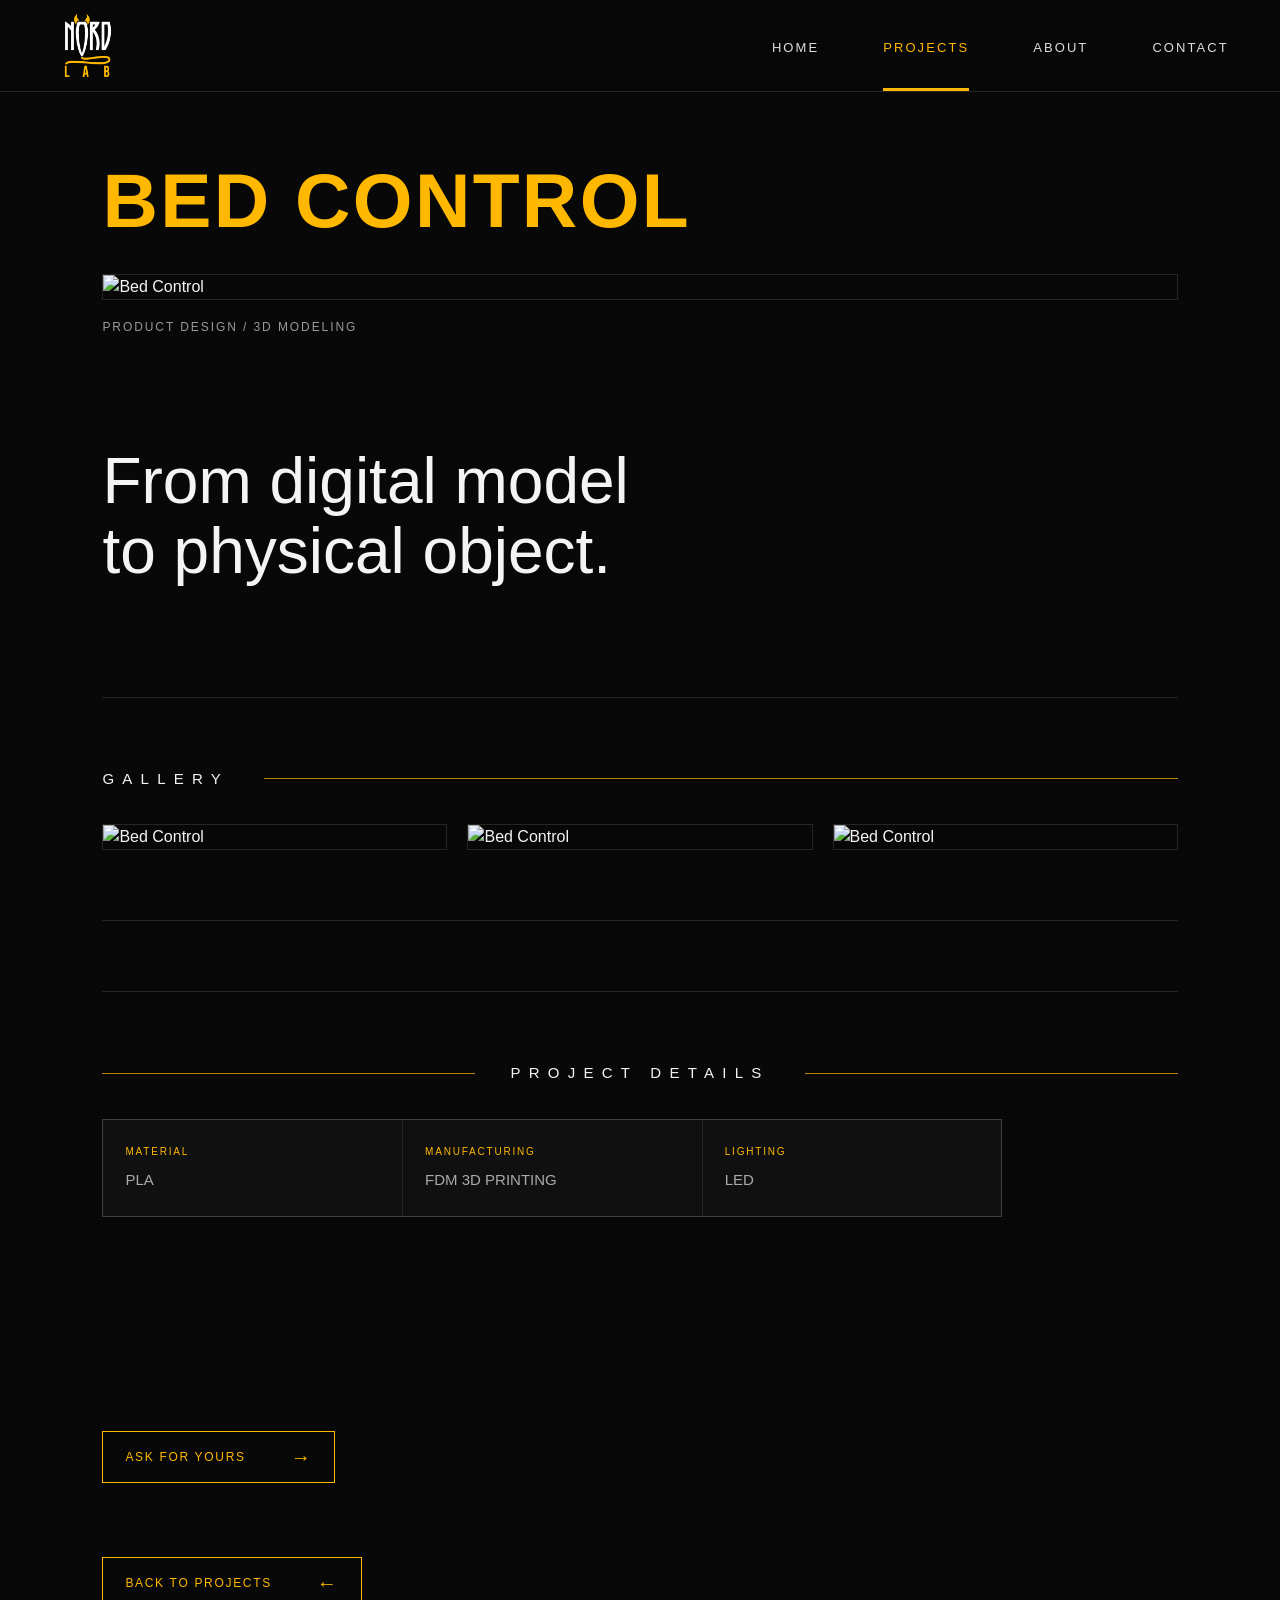
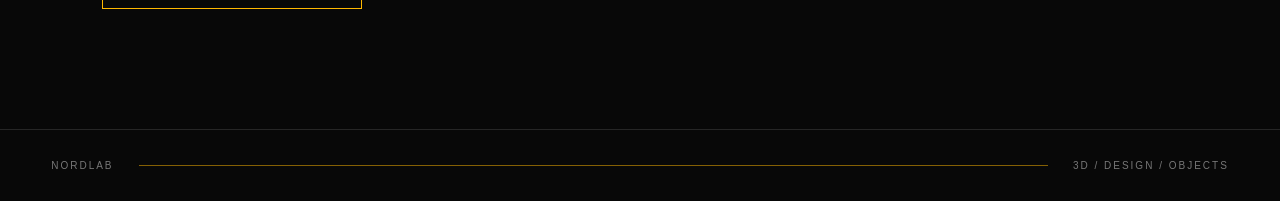
==== projects/bed-control.html @ 03209ba9 "Agrego proyectos" ====
<!DOCTYPE html>
<html lang="en">

<head>
    <meta charset="UTF-8">
    <meta name="viewport" content="width=device-width, initial-scale=1.0">

    <title>bed control — NordLab</title>

    <link rel="stylesheet" href="../css/style.css">
</head>

<body>

    <!-- HEADER -->
    <header class="site-header">

        <a href="../index.html" class="brand">
            <img
                src="../assets/images/nordlab-logo.png"
                alt="NordLab"
            >
        </a>

        <nav class="nav">
            <a href="../index.html" class="nav-link">
                HOME
            </a>

            <a href="../index.html#projects" class="nav-link active">
                PROJECTS
            </a>

            <a href="../index.html#about" class="nav-link">
                ABOUT
            </a>

            <a href="../index.html#contact" class="nav-link">
                CONTACT
            </a>
        </nav>

    </header>


    <!-- PROJECT -->
    <main class="project-page">

        <!-- PROJECT HEADER -->
        <section class="project-header">

            <h1>BED CONTROL</h1>

            <div class="project-hero">
                <img
                    src="../assets/images/projects/bed-control/cover.jpg"
                    alt="Bed Control"
                >
            </div>

            <p class="project-category">
                PRODUCT DESIGN / 3D MODELING
            </p>

        </section>


        <!-- DESCRIPTION -->
        <section class="project-description">

            <h2>
                From digital model<br>
                to physical object.
            </h2>

        </section>


        <!-- GALLERY -->
        <section class="project-gallery">

            <div class="section-title">
                <h2>GALLERY</h2>
                <span></span>
            </div>

            <div class="gallery-grid">

                <img
                    src="../assets/images/projects/bed-control/photo-01.jpg"
                    alt="Bed Control"
                >

                <img
                    src="../assets/images/projects/bed-control/photo-02.jpg"
                    alt="Bed Control"
                >

                <img
                    src="../assets/images/projects/bed-control/photo-03.jpg"
                    alt="Bed Control"
                >

            </div>

        </section>


        <!-- TOOLS -->
        <section class="project-details">

            <section class="project-details">

                <div class="section-title">
                    <span></span>
                    <h2>PROJECT DETAILS</h2>
                    <span></span>
                </div>

                <div class="project-details-grid">

                    <div class="project-detail">
                    <span class="project-detail-label">MATERIAL</span>
                    <span class="project-detail-value">PLA</span>
                    </div>

                    <div class="project-detail">
                    <span class="project-detail-label">MANUFACTURING</span>
                    <span class="project-detail-value">FDM 3D PRINTING</span>
                    </div>

                    <div class="project-detail">
                    <span class="project-detail-label">LIGHTING</span>
                    <span class="project-detail-value">LED</span>
                    </div>

                </div>

                </section>

        </section>

        <!-- ASK FOR YOURS -->
        <section class="project-back">

            <a href="../index.html#contact" class="button">
                ASK FOR YOURS
                <span>→</span>
            </a>

        </section>

        <!-- BACK TO PROJECTS -->
        <section class="project-back">

            <a href="../index.html#projects" class="button">
                BACK TO PROJECTS
                <span>←</span>
            </a>

        </section>
        

    </main>


    <!-- FOOTER -->
    <footer class="site-footer">

        <span>NORDLAB</span>

        <div class="footer-line"></div>

        <span>3D / DESIGN / OBJECTS</span>

    </footer>

</body>

</html>
---- css/style.css ----
* {
  margin: 0;
  padding: 0;
  box-sizing: border-box;
}

:root {
  --black: #080808;
  --black-soft: #101010;
  --white: #f4f4f4;
  --gray: #9b9b9b;
  --yellow: #ffb800;
  --border: rgba(255, 255, 255, 0.12);
}

html {
  scroll-behavior: smooth;
}

body {
  background: var(--black);
  color: var(--white);
  font-family: "Inter", Arial, sans-serif;
  font-weight: 400;
  line-height: 1.5;
}

a {
  color: inherit;
  text-decoration: none;
}

.site-header {
  height: 92px;
  padding: 0 4vw;
  display: flex;
  align-items: center;
  justify-content: space-between;
  border-bottom: 1px solid var(--border);
  position: sticky;
  top: 0;
  z-index: 20;
  background: rgba(8, 8, 8, 0.92);
  backdrop-filter: blur(12px);
}

.brand {
  width: 72px;
  height: 72px;
  display: flex;
  align-items: center;
}

.brand img {
  width: 100%;
  height: 100%;
  object-fit: contain;
}

.nav {
  display: flex;
  gap: clamp(24px, 5vw, 70px);
}

.nav-link {
  font-size: 13px;
  letter-spacing: 0.16em;
  padding: 38px 0 34px;
  position: relative;
  color: #ddd;
}

.nav-link::after {
  content: "";
  position: absolute;
  left: 0;
  right: 0;
  bottom: 0;
  height: 3px;
  background: var(--yellow);
  transform: scaleX(0);
  transition: transform 0.25s ease;
}

.nav-link:hover,
.nav-link.active {
  color: var(--yellow);
}

.nav-link.active::after,
.nav-link:hover::after {
  transform: scaleX(1);
}

.hero {
  min-height: 680px;
  padding: 70px 8vw;
  display: grid;
  grid-template-columns: 1fr 1fr;
  gap: 6vw;
  align-items: center;
  position: relative;
  overflow: hidden;
  border-bottom: 1px solid var(--border);
}

.hero-logo {
  display: flex;
  justify-content: center;
  align-items: center;
  position: relative;
  z-index: 2;
}

.hero-logo img {
  width: min(430px, 80%);
  filter: drop-shadow(0 20px 40px rgba(0, 0, 0, 0.5));
}

.hero-content {
  max-width: 600px;
  position: relative;
  z-index: 2;
}

.eyebrow {
  font-size: clamp(22px, 3vw, 40px);
  font-weight: 300;
  letter-spacing: 0.08em;
}

.hero h1 {
  color: var(--yellow);
  font-size: clamp(38px, 5vw, 68px);
  line-height: 1.05;
  letter-spacing: 0.02em;
  margin-top: 4px;
}

.hero h1 span {
  color: var(--white);
}

.yellow-line {
  width: 72px;
  height: 2px;
  background: var(--yellow);
  margin: 28px 0;
}

.hero-text {
  color: #bbb;
  max-width: 480px;
  font-size: 17px;
  line-height: 1.8;
}

.button {
  display: inline-flex;
  align-items: center;
  gap: 45px;
  margin-top: 34px;
  border: 1px solid var(--yellow);
  color: var(--yellow);
  padding: 16px 22px;
  font-size: 12px;
  letter-spacing: 0.14em;
  transition: background 0.25s ease, color 0.25s ease;
}

.button span {
  font-size: 20px;
  line-height: 0;
}

.button:hover {
  background: var(--yellow);
  color: var(--black);
}

.hero-glow {
  position: absolute;
  right: -12%;
  bottom: -35%;
  width: 55vw;
  height: 55vw;
  background: radial-gradient(circle, rgba(255, 184, 0, 0.08), transparent 62%);
  pointer-events: none;
}

.projects-section {
  padding: 38px 4vw 100px;
}

.section-title {
  display: flex;
  align-items: center;
  gap: 35px;
  margin-bottom: 34px;
}

.section-title span {
  height: 1px;
  background: rgba(255, 184, 0, 0.7);
  flex: 1;
}

.section-title h2 {
  font-size: 15px;
  font-weight: 400;
  letter-spacing: 0.55em;
  white-space: nowrap;
}

.projects-grid {
  display: grid;
  grid-template-columns: repeat(4, 1fr);
  gap: 20px;
}

.project-card {
  border: 1px solid var(--border);
  background: var(--black-soft);
  transition: transform 0.25s ease, border-color 0.25s ease;
}

.project-card:hover {
  transform: translateY(-6px);
  border-color: rgba(255, 184, 0, 0.55);
}

.project-image img {
  width: 100%;
  height: 100%;
  object-fit: cover;
  display: block;
  transition: transform 0.4s ease;
}

.project-card:hover .project-image img {
  transform: scale(1.04);
}

.placeholder {
  display: grid;
  place-items: center;
  background:
    radial-gradient(circle at 70% 30%, rgba(255, 184, 0, 0.12), transparent 28%),
    linear-gradient(135deg, #202020, #090909 70%);
  color: #666;
  font-size: 11px;
  letter-spacing: 0.25em;
}

.project-info {
  min-height: 82px;
  padding: 17px 18px;
  display: flex;
  justify-content: space-between;
  align-items: center;
}

.project-info h3 {
  color: var(--yellow);
  font-size: 13px;
  letter-spacing: 0.08em;
  font-weight: 500;
}

.project-info p {
  color: #999;
  font-size: 12px;
  margin-top: 3px;
}

.arrow {
  color: var(--yellow);
  font-size: 24px;
}

.about-section,
.contact-section {
  padding: 110px 10vw;
  border-top: 1px solid var(--border);
}

.about-section {
  display: grid;
  grid-template-columns: 1fr 1fr;
  gap: 8vw;
}

.about-section h2,
.contact-section h2 {
  font-size: clamp(35px, 5vw, 64px);
  line-height: 1.05;
  font-weight: 300;
  margin-top: 15px;
}

.about-section h2 span {
  color: var(--yellow);
}

.about-section > p {
  color: #aaa;
  font-size: 17px;
  line-height: 1.9;
  align-self: end;
}

.contact-section {
  text-align: center;
}

.contact-section .eyebrow {
  font-size: 14px;
  color: var(--yellow);
  letter-spacing: 0.25em;
}

.contact-section .button {
  margin-top: 35px;
}

.site-footer {
  padding: 28px 4vw;
  border-top: 1px solid var(--border);
  display: flex;
  align-items: center;
  gap: 25px;
  color: #777;
  font-size: 10px;
  letter-spacing: 0.2em;
}

.footer-line {
  height: 1px;
  flex: 1;
  background: rgba(255, 184, 0, 0.5);
}

@media (max-width: 900px) {
  .hero {
    grid-template-columns: 1fr;
    min-height: auto;
    padding: 70px 7vw 90px;
  }

  .hero-logo {
    order: 0;
  }

  .hero-logo img {
    width: min(320px, 70%);
  }

  .hero-content {
    text-align: center;
    margin: 0 auto;
  }

  .yellow-line {
    margin-left: auto;
    margin-right: auto;
  }

  .hero-text {
    margin: 0 auto;
  }

  .projects-grid {
    grid-template-columns: repeat(2, 1fr);
  }

  .about-section {
    grid-template-columns: 1fr;
    gap: 45px;
  }
}

@media (max-width: 600px) {
  .site-header {
    height: auto;
    min-height: 78px;
    padding: 8px 5vw;
  }

  .brand {
    width: 58px;
    height: 58px;
  }

  .nav {
    gap: 14px;
  }

  .nav-link {
    font-size: 9px;
    letter-spacing: 0.08em;
    padding: 26px 0 22px;
  }

  .hero {
    padding: 50px 6vw 70px;
  }

  .eyebrow {
    font-size: 25px;
  }

  .hero h1 {
    font-size: 38px;
  }

  .hero-text {
    font-size: 15px;
  }

  .projects-section {
    padding-bottom: 70px;
  }

  .section-title {
    gap: 12px;
  }

  .section-title h2 {
    font-size: 10px;
    letter-spacing: 0.2em;
  }

  .projects-grid {
    grid-template-columns: 1fr;
  }

  .about-section,
  .contact-section {
    padding: 80px 7vw;
  }

  .site-footer {
    flex-wrap: wrap;
  }
}


/* =========================
PROJECT PAGE
========================= */

.project-page {
padding: 70px 8vw 120px;
}

.project-header h1 {
color: var(--yellow);
font-size: clamp(42px, 6vw, 78px);
line-height: 1;
letter-spacing: 0.03em;
margin-bottom: 35px;
}

.project-hero {
width: 100%;
overflow: hidden;
border: 1px solid var(--border);
}

.project-hero img {
width: 100%;
display: block;
}

.project-category {
color: #999;
font-size: 12px;
letter-spacing: 0.16em;
margin-top: 18px;
}

.project-description {
padding: 110px 0;
max-width: 850px;
}

.project-description h2 {
font-size: clamp(35px, 5vw, 64px);
line-height: 1.1;
font-weight: 300;
}

/* =========================
WHAT WE DO
========================= */

.services-section {
padding: 38px 4vw 110px;
border-top: 1px solid var(--border);
}

.services-list {
max-width: 1100px;
margin: 0 auto;
border-top: 1px solid var(--border);
}

.service-item {
cursor: pointer;
}

.service-item:focus-visible {
outline: 1px solid var(--yellow);
outline-offset: 4px;
}

.service-item:hover .service-content h3 {
color: var(--yellow);
}

.service-item {
display: grid;
grid-template-columns: 90px 1fr 40px;
align-items: center;
gap: 35px;

padding: 38px 20px;

border-bottom: 1px solid var(--border);

transition:
background 0.25s ease,
padding-left 0.25s ease;
}

.service-item:hover {
background: rgba(255, 184, 0, 0.035);
padding-left: 28px;
}

.service-number {
color: var(--yellow);
font-size: 12px;
letter-spacing: 0.15em;
font-weight: 500;
}

.service-content h3 {
color: var(--white);
font-size: clamp(18px, 2vw, 24px);
font-weight: 400;
letter-spacing: 0.08em;
}

.service-content p {
color: #888;
font-size: 14px;
line-height: 1.7;
max-width: 600px;
margin-top: 8px;
}

.service-arrow {
color: #555;
font-size: 25px;
transition:
color 0.25s ease,
transform 0.25s ease;
}

.service-item:hover .service-arrow {
color: var(--yellow);
transform: translateX(5px);
}

/* MOBILE */

@media (max-width: 600px) {

.services-section {
padding: 38px 6vw 80px;
}

.service-item {
grid-template-columns: 45px 1fr 25px;
gap: 15px;
padding: 30px 8px;
}

.service-item:hover {
padding-left: 12px;
}

.service-content h3 {
font-size: 15px;
line-height: 1.3;
}

.service-content p {
font-size: 12px;
line-height: 1.6;
}

.service-arrow {
font-size: 20px;
}

}


/* =========================
PROJECT GALLERY
========================= */

.project-gallery {
padding: 70px 0;
border-top: 1px solid var(--border);
}

.gallery-grid {
display: grid;
grid-template-columns: repeat(3, 1fr);
gap: 20px;
}

.gallery-grid img {
width: 100%;
display: block;
border: 1px solid var(--border);
}

/* =========================
PROJECT DETAILS
========================= */

.project-details {
padding: 70px 0;
border-top: 1px solid var(--border);
}

.project-details-grid {
display: grid;
grid-template-columns: repeat(3, minmax(0, 1fr));
gap: 1px;
background: var(--border);
border: 1px solid var(--border);
max-width: 900px;
}

.project-detail {
background: var(--black-soft);
padding: 24px 22px;
}

.project-detail-label {
display: block;
color: var(--yellow);
font-size: 10px;
letter-spacing: 0.18em;
margin-bottom: 9px;
}

.project-detail-value {
color: #aaa;
font-size: 15px;
line-height: 1.5;
}

/* =========================
PROJECT BACK
========================= */

.project-back {
padding-top: 40px;
}

.project-page .section-title {
margin-bottom: 34px;
}

/* =========================
PROJECT CARD IMAGE
========================= */

.project-image img {
width: 100%;
height: 100%;
object-fit: cover;
display: block;
transition: transform 0.4s ease;
}

.project-card:hover .project-image img {
transform: scale(1.04);
}

/* =========================
RESPONSIVE
========================= */

@media (max-width: 900px) {

.project-details-grid {
grid-template-columns: repeat(2, 1fr);
}

}

@media (max-width: 600px) {

.project-page {
padding: 50px 6vw 80px;
}

.project-description {
padding: 80px 0;
}

.gallery-grid {
grid-template-columns: 1fr;
}

.project-header h1 {
font-size: 42px;
}

.project-details {
padding: 50px 0;
}

.project-details-grid {
grid-template-columns: 1fr;
}

.project-detail {
padding: 20px;
}

}


/* PROJECT CARD IMAGE */

.project-image img {
  width: 100%;
  height: 100%;
  object-fit: cover;
  display: block;
  transition: transform 0.4s ease;
}

.project-card:hover .project-image img {
  transform: scale(1.04);
}


/* RESPONSIVE */

@media (max-width: 600px) {

  .project-page {
    padding: 50px 6vw 80px;
  }

  .project-description {
    padding: 80px 0;
  }

  .gallery-grid {
    grid-template-columns: 1fr;
  }

  .project-header h1 {
    font-size: 42px;
  }

}


@media (max-width: 600px) {

  .project-page {
    padding: 50px 6vw 80px;
  }

  .project-description {
    padding: 80px 0;
  }

  .gallery-grid {
    grid-template-columns: 1fr;
  }

}

/* =========================
CONTACT / GET IN TOUCH
========================= */

.contact-section {
padding: 120px 10vw;
border-top: 1px solid var(--border);
}

.contact-header {
  max-width: 800px;
  margin: 0 auto 80px;
  text-align: center;
}

.contact-header .eyebrow {
font-size: 14px;
color: var(--yellow);
letter-spacing: 0.25em;
}

.contact-header h2 {
font-size: clamp(42px, 6vw, 76px);
line-height: 1.05;
font-weight: 300;
margin-top: 15px;
}

.contact-header h2 span {
color: var(--yellow);
}

.contact-intro {
color: #999;
font-size: 16px;
margin-top: 28px;
max-width: 500px;
line-height: 1.8;
margin-left: auto;
margin-right: auto;
}

/* FORM */

.contact-form {
max-width: 950px;
}

.form-section {
padding: 100px 0;
border-top: 1px solid var(--border);
}

.form-label {
color: var(--yellow);
font-size: 11px;
letter-spacing: 0.2em;
margin-bottom: 28px;
}

/* SERVICE OPTIONS */

.service-options {
display: grid;
gap: 10px;
}

.service-option {
position: relative;
display: flex;
align-items: center;
gap: 22px;
padding: 24px;
border: 1px solid var(--border);
background: var(--black-soft);
cursor: pointer;
transition:
border-color 0.25s ease,
background 0.25s ease,
transform 0.25s ease;
}

.service-option:hover {
border-color: rgba(255, 184, 0, 0.5);
transform: translateX(4px);
}

.service-option input {
position: absolute;
opacity: 0;
pointer-events: none;
}

.service-option-content {
display: flex;
flex-direction: column;
gap: 5px;
flex: 1;
}

.service-option-content strong {
color: var(--white);
font-size: 14px;
letter-spacing: 0.08em;
font-weight: 500;
}

.service-option-content small {
color: #777;
font-size: 12px;
}

.service-arrow {
color: #555;
font-size: 22px;
transition: color 0.25s ease;
}

/* SELECTED SERVICE */

.service-option:has(input:checked) {
border-color: var(--yellow);
background: rgba(255, 184, 0, 0.05);
}

.service-option:has(input:checked) strong {
color: var(--yellow);
}

.service-option:has(input:checked) .service-arrow {
color: var(--yellow);
}

/* FORM GRID */

.form-grid {
display: grid;
grid-template-columns: 1fr 1fr;
gap: 25px;
margin-bottom: 25px;
}

.form-field {
display: flex;
flex-direction: column;
margin-bottom: 25px;
}

.form-field label {
color: #888;
font-size: 10px;
letter-spacing: 0.18em;
margin-bottom: 10px;
}

.form-field input[type="text"],
.form-field input[type="email"],
.form-field textarea {
width: 100%;
border: 1px solid var(--border);
background: var(--black-soft);
color: var(--white);
padding: 16px;
font-family: inherit;
font-size: 14px;
outline: none;
transition: border-color 0.25s ease;
}

.form-field textarea {
resize: vertical;
min-height: 150px;
line-height: 1.6;
}

.form-field input:focus,
.form-field textarea:focus {
border-color: var(--yellow);
}

.form-field input::placeholder,
.form-field textarea::placeholder {
color: #555;
}

/* CONDITIONAL FIELDS */

.conditional-fields {
margin-top: 10px;
}

[hidden] {
display: none !important;
}

/* RADIO BUTTONS */

.radio-row {
display: flex;
gap: 10px;
}

.radio-option {
display: inline-flex !important;
flex-direction: row !important;
align-items: center;
gap: 8px;
padding: 12px 18px;
border: 1px solid var(--border);
cursor: pointer;
}

.radio-option input {
accent-color: var(--yellow);
}

/* FILE INPUT */

.form-field input[type="file"] {
width: 100%;
padding: 14px;
border: 1px dashed var(--border);
background: var(--black-soft);
color: #888;
font-family: inherit;
font-size: 12px;
}

.file-help {
color: #555;
font-size: 11px;
margin-top: 8px;
}

.optional {
color: #555;
margin-left: 8px;
}

/* SUBMIT */

.form-submit {
padding-top: 35px;
}

.form-button {
margin-top: 0;
background: transparent;
cursor: pointer;
}

.form-note {
color: #555;
font-size: 11px;
margin-top: 15px;
}

/* MOBILE */

@media (max-width: 600px) {

.contact-section {
padding: 80px 7vw;
}

.contact-header {
margin-bottom: 55px;
}

.contact-header h2 {
font-size: 42px;
}

.form-section {
padding: 45px 0;
}

.form-grid {
grid-template-columns: 1fr;
gap: 0;
margin-bottom: 0;
}

.service-option {
padding: 20px 16px;
gap: 14px;
}

.service-option-content strong {
font-size: 12px;
}

.service-option-content small {
font-size: 11px;
line-height: 1.5;
}

}

/* =========================
FORM MESSAGE
========================= */

.form-button:disabled {
opacity: 0.5;
cursor: wait;
}

.form-message {
margin-top: 22px;
padding: 16px 18px;
border: 1px solid var(--border);
font-size: 12px;
line-height: 1.6;
}

.form-message.success {
color: var(--yellow);
border-color: rgba(255, 184, 0, 0.45);
background: rgba(255, 184, 0, 0.04);
}

.form-message.error {
color: #ff8f8f;
border-color: rgba(255, 100, 100, 0.35);
background: rgba(255, 100, 100, 0.04);
}
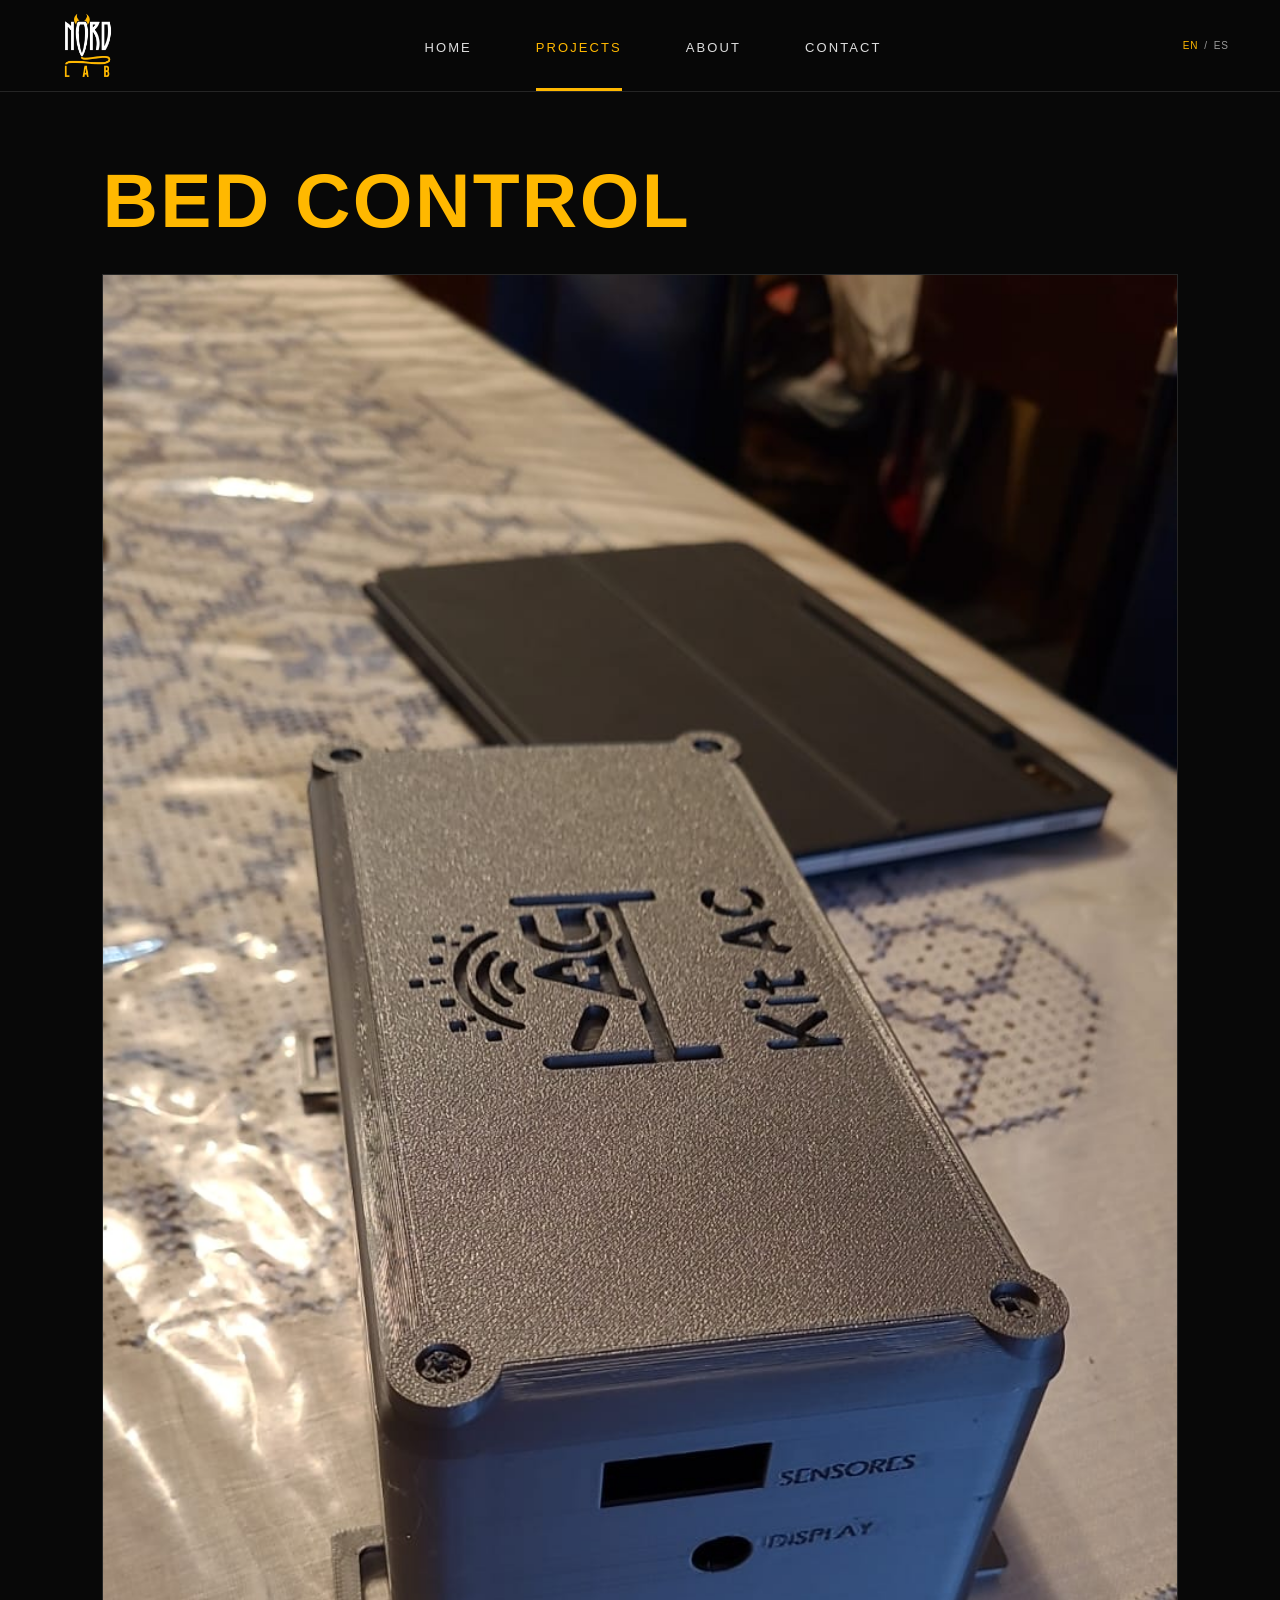
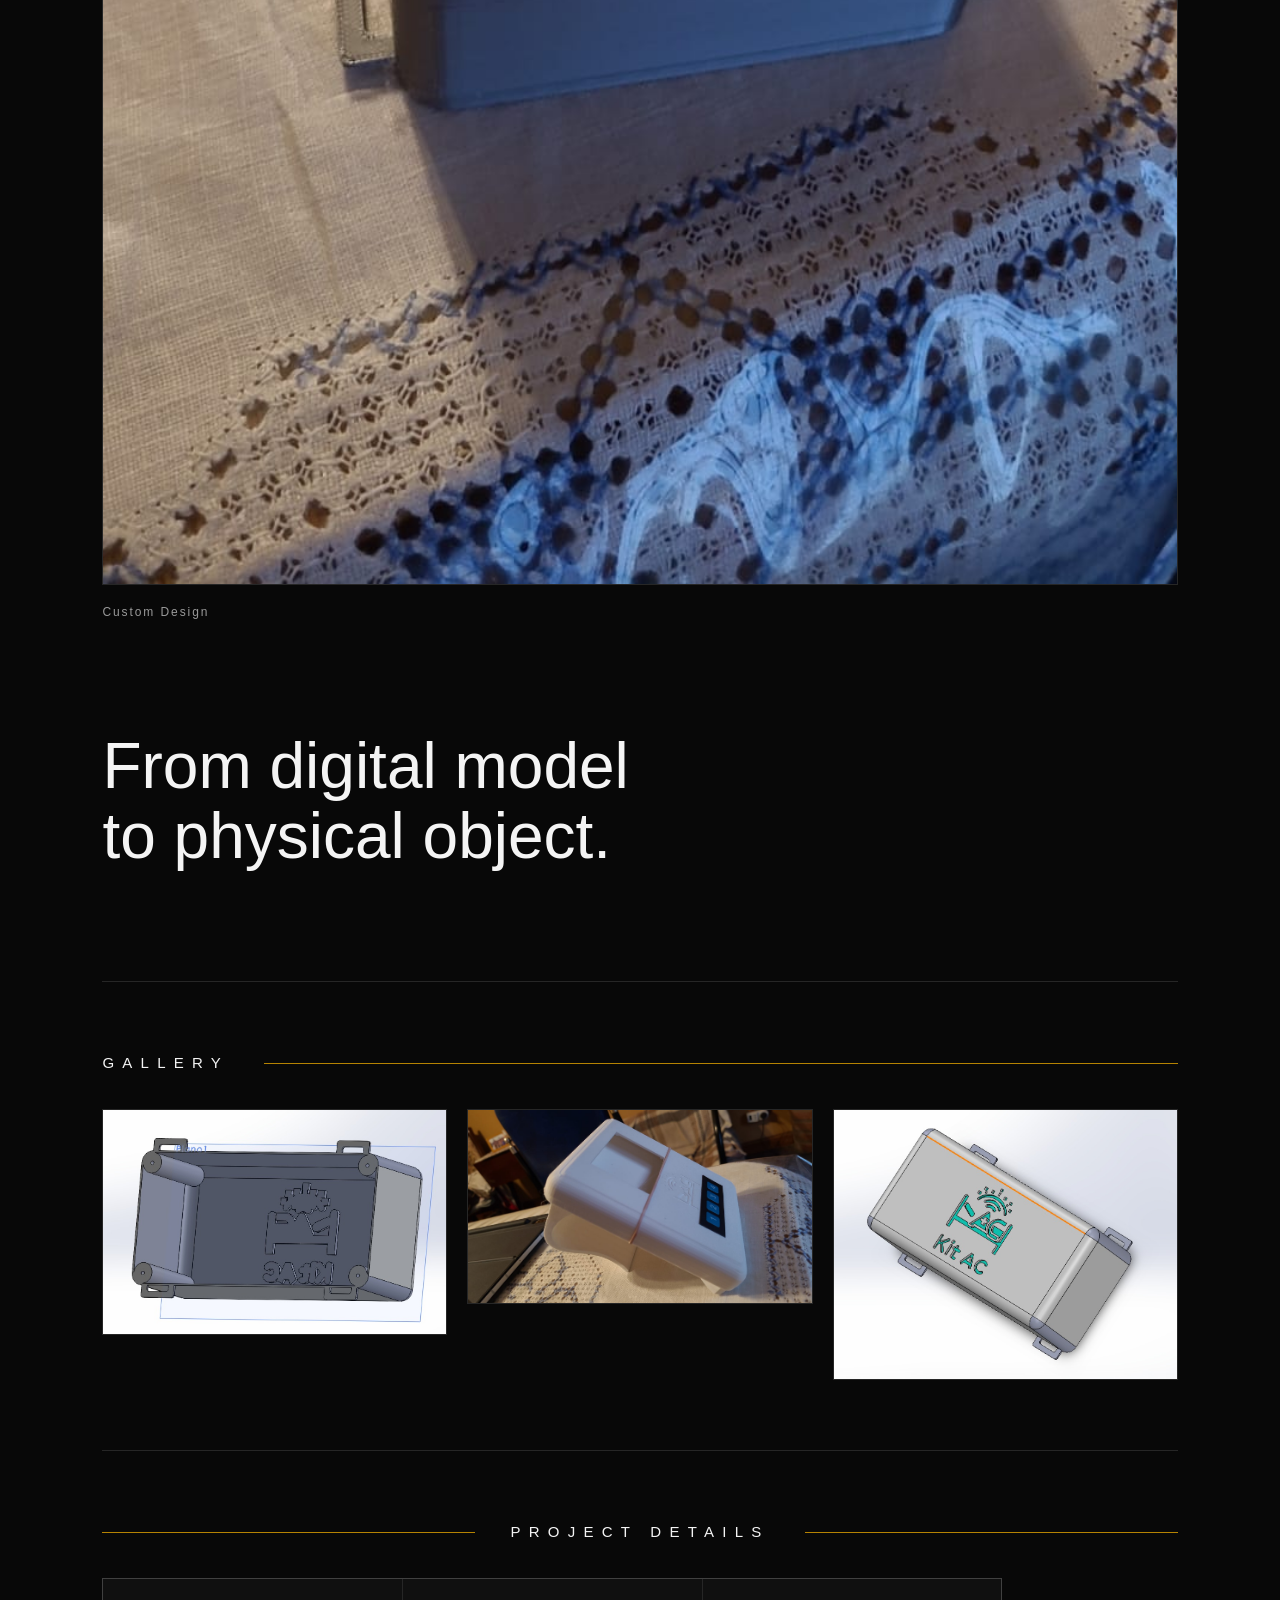
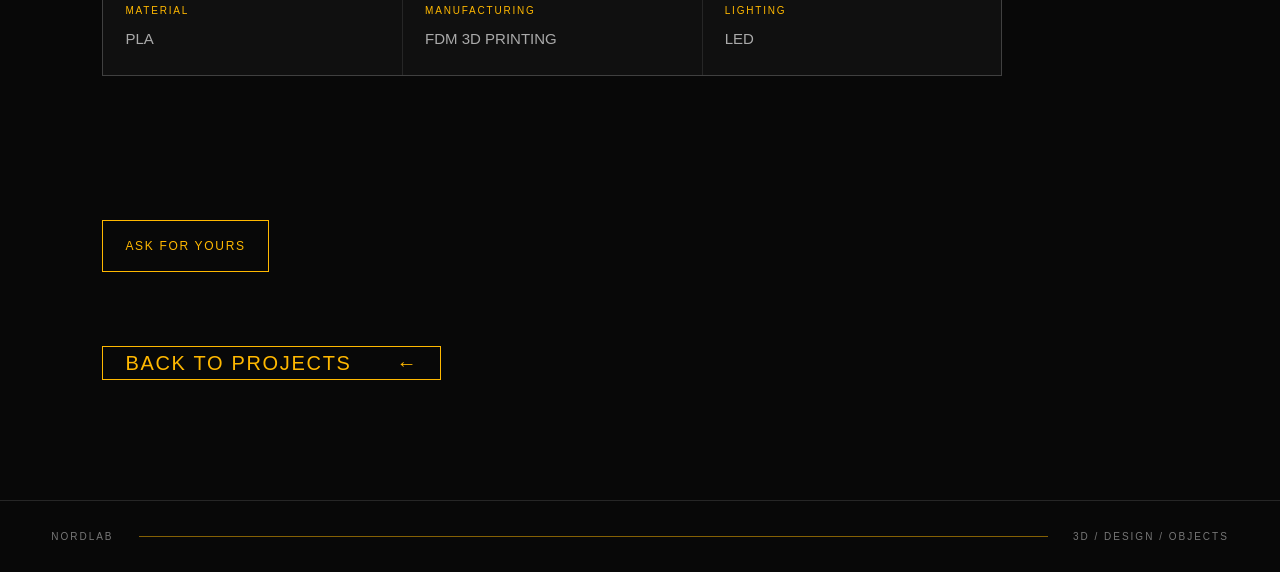
==== commit 4a11b8c7: "Se agregan idioma ingles en home y projects." ====
--- a/projects/bed-control.html
+++ b/projects/bed-control.html
@@ -23,22 +23,46 @@
         </a>
 
         <nav class="nav">
-            <a href="../index.html" class="nav-link">
+            <a href="../index.html" class="nav-link" data-i18n="nav.home">
                 HOME
             </a>
 
-            <a href="../index.html#projects" class="nav-link active">
+            <a href="../index.html#projects" class="nav-link active" data-i18n="nav.projects">
                 PROJECTS
             </a>
 
-            <a href="../index.html#about" class="nav-link">
+            <a href="../index.html#about" class="nav-link" data-i18n="nav.about">
                 ABOUT
             </a>
 
-            <a href="../index.html#contact" class="nav-link">
+            <a href="../index.html#contact" class="nav-link" data-i18n="nav.contact">
                 CONTACT
             </a>
         </nav>
+
+        <div class="language-switcher" aria-label="Language selector">
+
+        <button
+            type="button"
+            class="language-button active"
+            data-lang="en"
+            aria-pressed="true"
+        >
+            EN
+        </button>
+
+        <span>/</span>
+
+        <button
+            type="button"
+            class="language-button"
+            data-lang="es"
+            aria-pressed="false"
+        >
+            ES
+        </button>
+
+        </div>
 
     </header>
 
@@ -49,7 +73,9 @@
         <!-- PROJECT HEADER -->
         <section class="project-header">
 
-            <h1>BED CONTROL</h1>
+            <h1 data-i18n="project.title.bedcontrol">
+                BED CONTROL
+            </h1>
 
             <div class="project-hero">
                 <img
@@ -58,8 +84,8 @@
                 >
             </div>
 
-            <p class="project-category">
-                PRODUCT DESIGN / 3D MODELING
+            <p class="project-category" data-i18n="projects.bed.category">
+                Custom Design
             </p>
 
         </section>
@@ -68,7 +94,7 @@
         <!-- DESCRIPTION -->
         <section class="project-description">
 
-            <h2>
+            <h2 data-i18n-html="project.description">
                 From digital model<br>
                 to physical object.
             </h2>
@@ -80,7 +106,9 @@
         <section class="project-gallery">
 
             <div class="section-title">
-                <h2>GALLERY</h2>
+                <h2 data-i18n="gallery.title">
+                    GALLERY
+                </h2>
                 <span></span>
             </div>
 
@@ -107,44 +135,44 @@
 
 
         <!-- TOOLS -->
+     
         <section class="project-details">
 
-            <section class="project-details">
-
-                <div class="section-title">
-                    <span></span>
-                    <h2>PROJECT DETAILS</h2>
-                    <span></span>
+            <div class="section-title">
+                <span></span>
+                <h2 data-i18n="project.details.title">PROJECT DETAILS</h2>
+                <span></span>
+            </div>
+
+            <div class="project-details-grid">
+
+                <div class="project-detail">
+                <span class="project-detail-label">MATERIAL</span>
+                <span class="project-detail-value">PLA</span>
                 </div>
 
-                <div class="project-details-grid">
-
-                    <div class="project-detail">
-                    <span class="project-detail-label">MATERIAL</span>
-                    <span class="project-detail-value">PLA</span>
-                    </div>
-
-                    <div class="project-detail">
-                    <span class="project-detail-label">MANUFACTURING</span>
-                    <span class="project-detail-value">FDM 3D PRINTING</span>
-                    </div>
-
-                    <div class="project-detail">
-                    <span class="project-detail-label">LIGHTING</span>
-                    <span class="project-detail-value">LED</span>
-                    </div>
-
+                <div class="project-detail">
+                <span class="project-detail-label">MANUFACTURING</span>
+                <span class="project-detail-value">FDM 3D PRINTING</span>
                 </div>
 
-                </section>
-
-        </section>
+                <div class="project-detail">
+                <span class="project-detail-label">LIGHTING</span>
+                <span class="project-detail-value">LED</span>
+                </div>
+
+            </div>
+
+            </section>
+
 
         <!-- ASK FOR YOURS -->
         <section class="project-back">
 
-            <a href="../index.html#contact" class="button">
-                ASK FOR YOURS
+            <a href="../index.html#contact" class="button" data-i18n="ask">
+                <span data-i18n="ask">
+                    ASK FOR YOURS
+                </span>
                 <span>→</span>
             </a>
 
@@ -153,8 +181,10 @@
         <!-- BACK TO PROJECTS -->
         <section class="project-back">
 
-            <a href="../index.html#projects" class="button">
-                BACK TO PROJECTS
+            <a href="../index.html#projects" class="button" data-i18n="back.to.projects">
+                <span data-i18n="back">
+                    BACK TO PROJECTS
+                </span>
                 <span>←</span>
             </a>
 
@@ -175,6 +205,8 @@
 
     </footer>
 
+    <script src="../js/project-language.js"></script>
+
 </body>
 
 </html>
--- a/css/style.css
+++ b/css/style.css
@@ -1120,3 +1120,52 @@
 border-color: rgba(255, 100, 100, 0.35);
 background: rgba(255, 100, 100, 0.04);
 }
+
+/* =========================
+   LANGUAGE SWITCHER
+========================= */
+
+.header-actions {
+  display: flex;
+  align-items: center;
+  gap: 32px;
+}
+
+.language-switcher {
+  display: flex;
+  align-items: center;
+  gap: 6px;
+  font-size: 10px;
+  letter-spacing: 0.08em;
+}
+
+.language-switcher span {
+  color: var(--gray);
+}
+
+.language-button {
+  padding: 0;
+  border: 0;
+  background: none;
+  color: var(--gray);
+  font-family: inherit;
+  font-size: inherit;
+  letter-spacing: inherit;
+  cursor: pointer;
+  transition: color 0.2s ease;
+}
+
+.language-button:hover,
+.language-button.active {
+  color: var(--yellow);
+}
+
+@media (max-width: 700px) {
+  .header-actions {
+    gap: 14px;
+  }
+
+  .language-switcher {
+    font-size: 9px;
+  }
+}
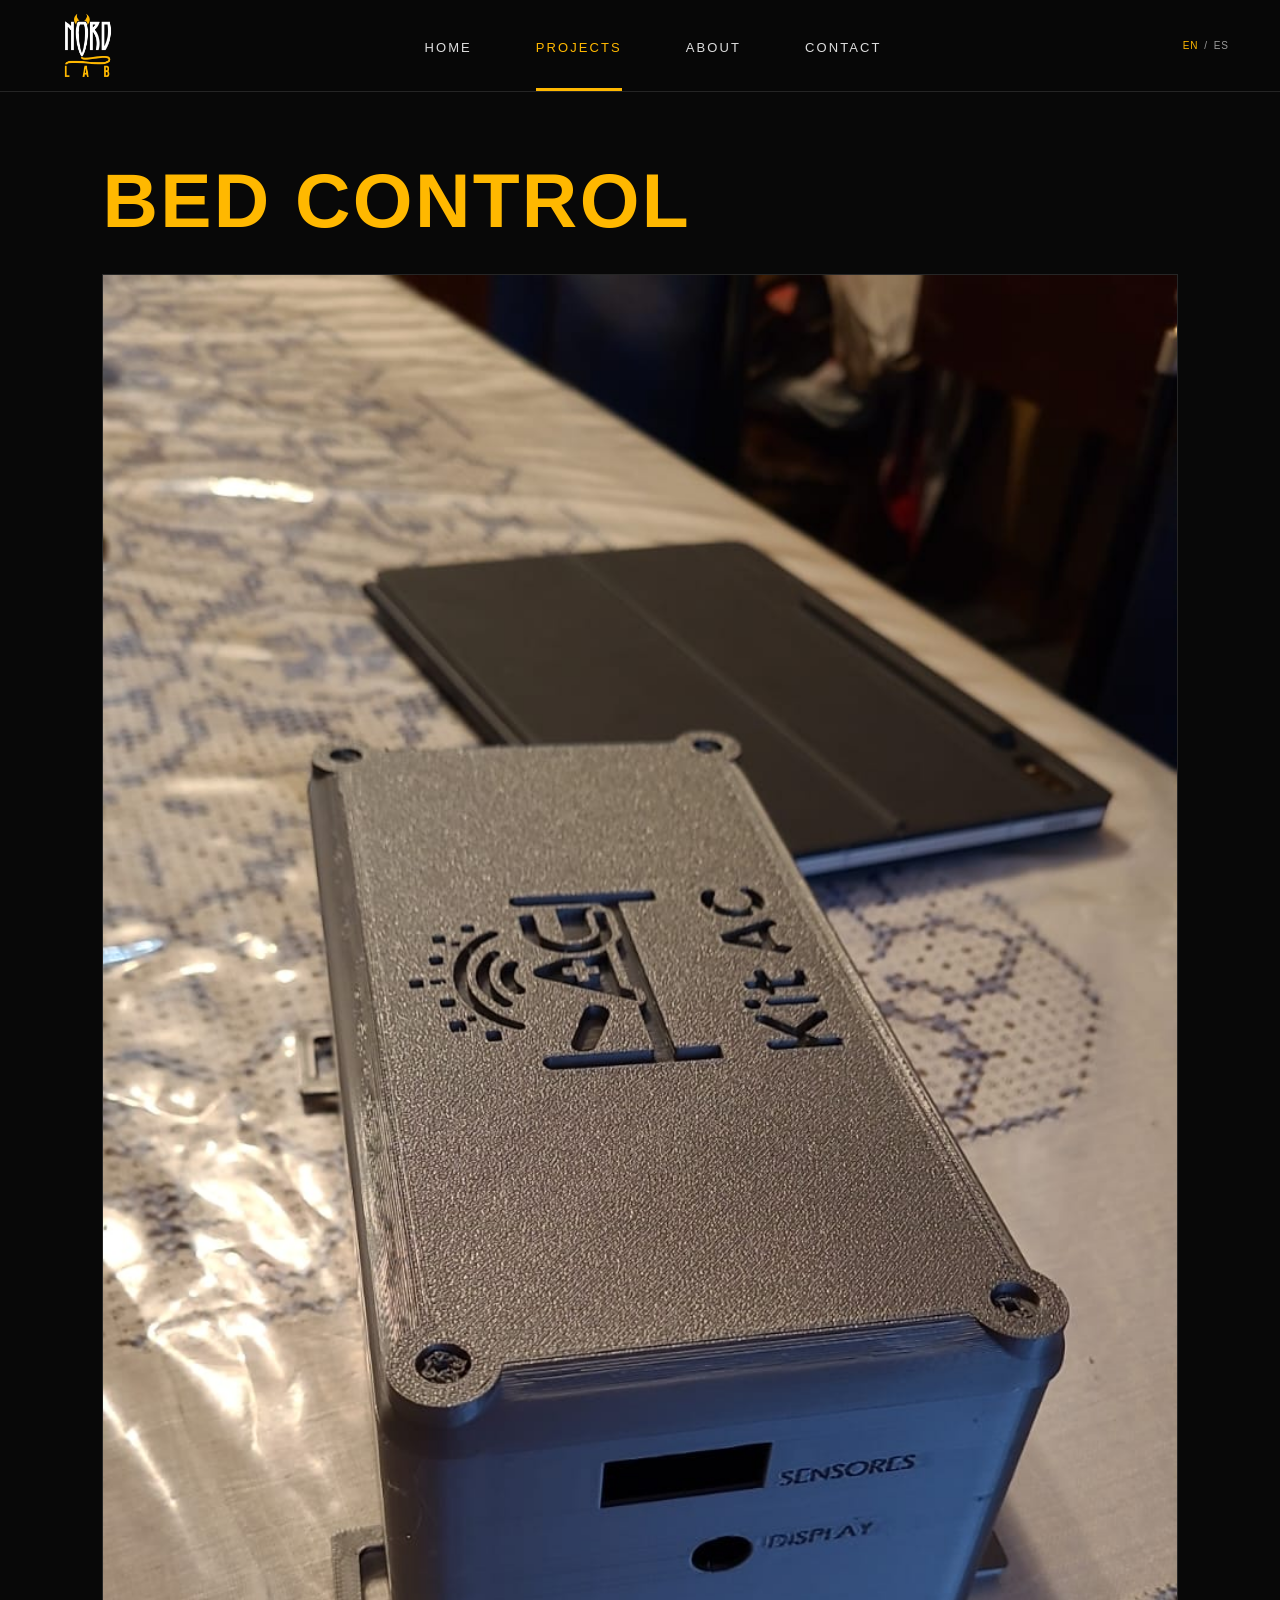
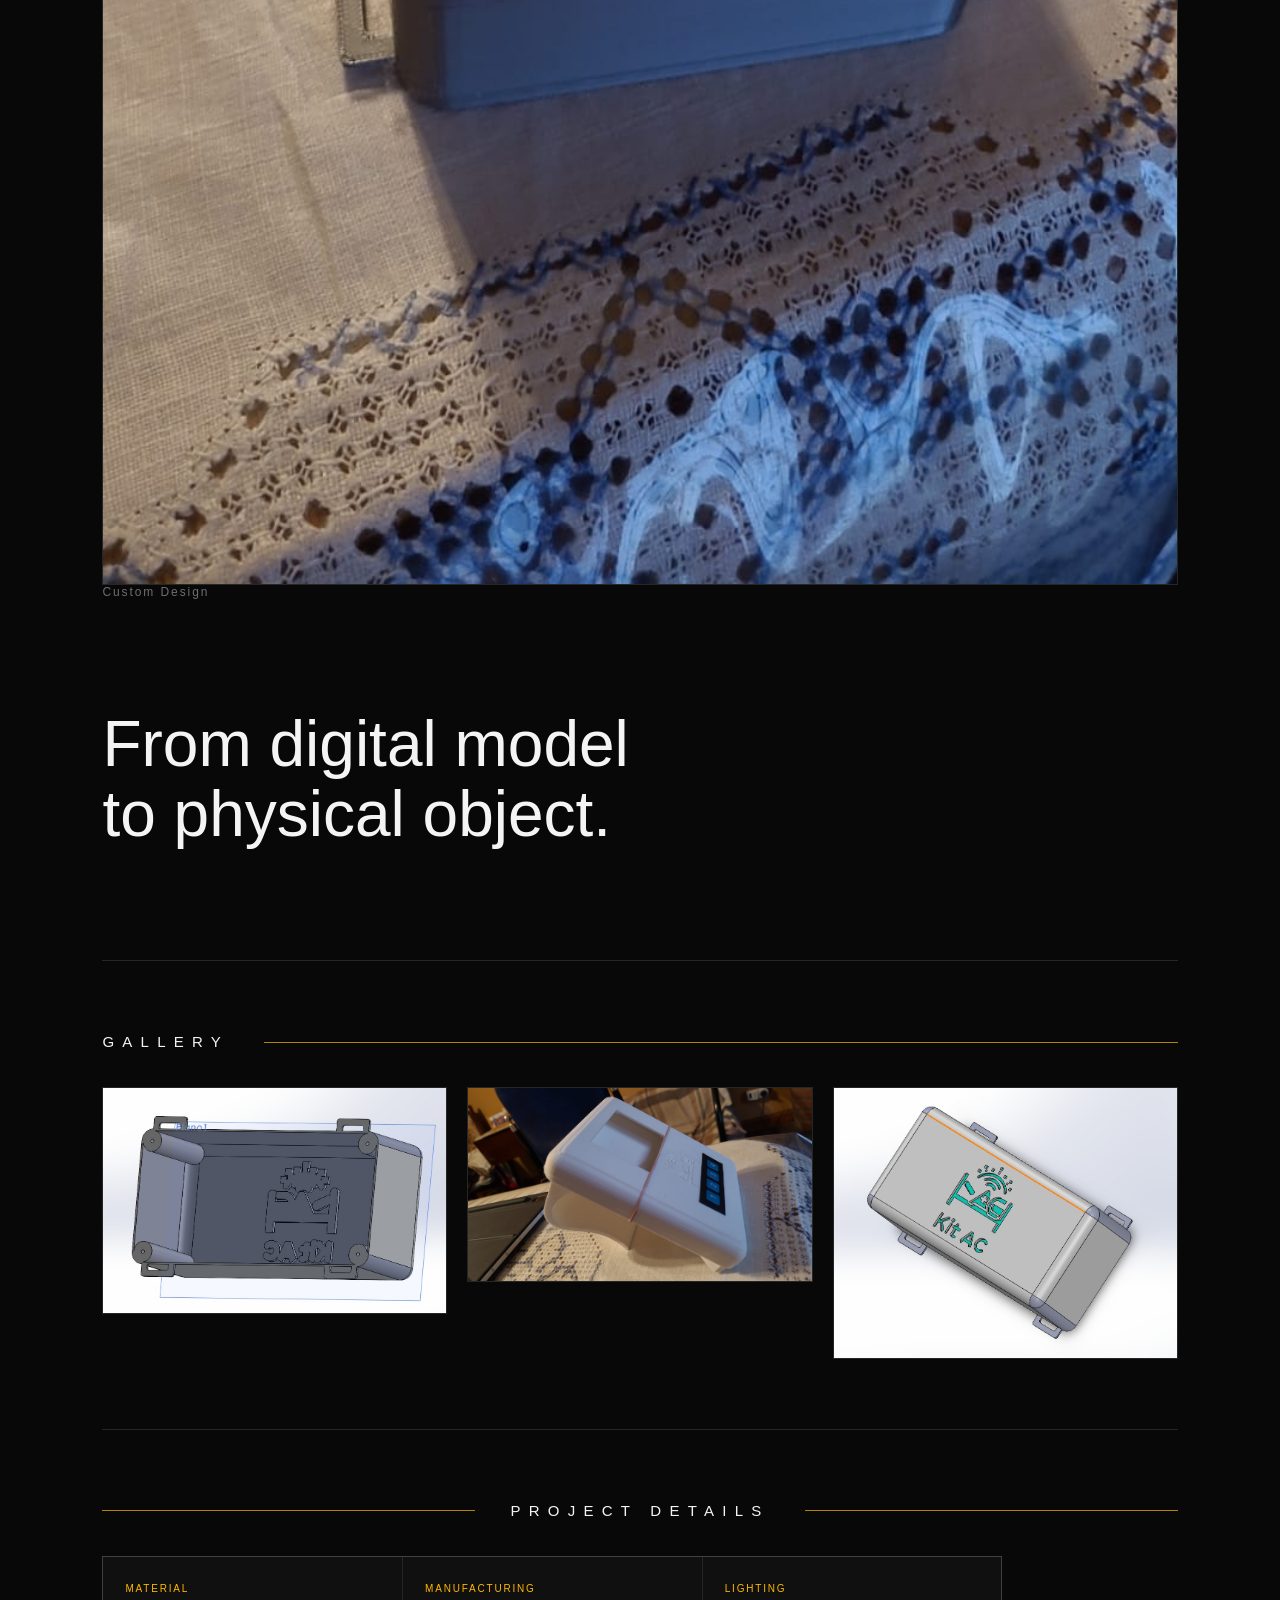
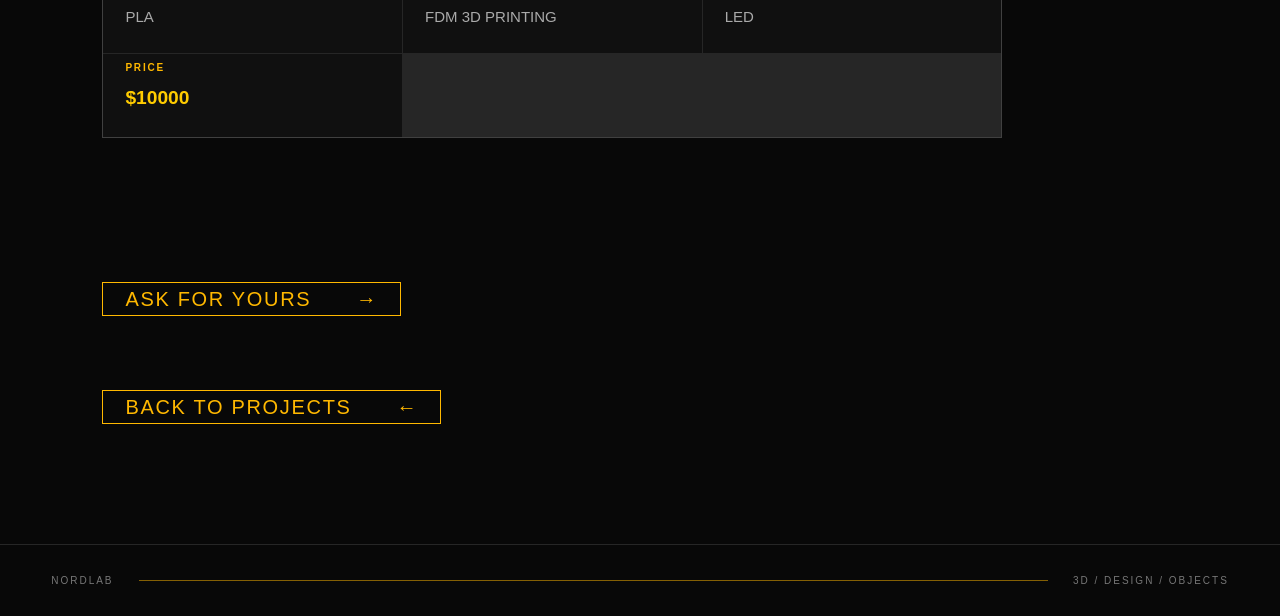
==== commit 8d563f97: "Se modifican los cards para que se vean como Mercado libre. Se agrega transicion. Se agrega precio. " ====
--- a/projects/bed-control.html
+++ b/projects/bed-control.html
@@ -161,6 +161,11 @@
                 <span class="project-detail-value">LED</span>
                 </div>
 
+                <div class="project-detail project-price">
+                    <span class="project-detail-label" data-i18n="project.price.label">PRICE</span>
+                    <span class="project-detail-value price-value">$10000</span>
+                </div>
+
             </div>
 
             </section>
--- a/css/style.css
+++ b/css/style.css
@@ -230,11 +230,11 @@
 }
 
 .project-image img {
-  width: 100%;
-  height: 100%;
-  object-fit: cover;
-  display: block;
-  transition: transform 0.4s ease;
+    width: 800%;
+    max-width: 1100px;
+    height: auto;
+    display: block;
+    margin: 0 auto;
 }
 
 .project-card:hover .project-image img {
@@ -645,6 +645,12 @@
 background: var(--border);
 border: 1px solid var(--border);
 max-width: 900px;
+}
+
+.project-detail.project-price .price-value {
+    color: #ffcc00; /* O el amarillo principal de la paleta de NordLab */
+    font-weight: 600;
+    font-size: 1.2rem;
 }
 
 .project-detail {
@@ -1168,4 +1174,193 @@
   .language-switcher {
     font-size: 9px;
   }
-}+}
+
+/* ===================================
+   PROJECTS GRID & ECOMMERCE STYLE
+   =================================== */
+
+/* Contenedor principal de proyectos */
+.projects-grid {
+  display: grid;
+  grid-template-columns: repeat(auto-fill, minmax(220px, 1fr));
+  gap: 1.5rem;
+  padding: 1rem 0;
+}
+
+/* Tarjeta estilo Mercado Libre */
+.project-card {
+  display: flex;
+  flex-direction: column;
+  background-color: #121212; /* Ajustar al fondo de tu web si es oscuro/claro */
+  border-radius: 8px;
+  overflow: hidden;
+  text-decoration: none;
+  color: inherit;
+  border: 1px solid rgba(255, 255, 255, 0.08);
+  transition: transform 0.2s ease, box-shadow 0.2s ease;
+}
+
+.project-card:hover {
+  transform: translateY(-4px);
+  box-shadow: 0 8px 20px rgba(0, 0, 0, 0.3);
+}
+
+/* Imagen reducida y cuadrada */
+.project-image {
+  width: 100%;
+  aspect-ratio: 1 / 1; /* Mantiene proporción cuadrada compacta */
+  overflow: hidden;
+  background-color: #1a1a1a;
+}
+
+.project-image img {
+  width: 100%;
+  height: 100%;
+  object-fit: cover;
+  display: block;
+}
+
+/* Información del producto */
+.project-info {
+  padding: 0.85rem;
+  display: flex;
+  flex-direction: column;
+  gap: 0.3rem;
+  flex-grow: 1;
+}
+
+.project-title {
+  font-size: 0.95rem;
+  font-weight: 600;
+  margin: 0;
+}
+
+.project-category {
+  font-size: 0.75rem;
+  opacity: 0.7;
+  margin: 0;
+  line-height: 1.2;
+}
+
+/* Estilo para el Precio destacado */
+.project-price {
+  font-size: 1.1rem;
+  font-weight: 700;
+  color: #ffcc00; /* Color amarillo distintivo de NordLab */
+  margin-top: auto;
+  padding-top: 0.4rem;
+}
+
+/* Ajustes especiales para celular */
+@media (max-width: 600px) {
+  .projects-grid {
+    grid-template-columns: repeat(2, 1fr); /* 2 productos por fila en celular */
+    gap: 0.8rem;
+  }
+
+  .project-info {
+    padding: 0.6rem;
+  }
+
+  .project-title {
+    font-size: 0.85rem;
+  }
+
+  .project-category {
+    font-size: 0.7rem;
+  }
+
+  .project-price {
+    font-size: 1rem;
+  }
+}
+
+/* ===================================
+   PROJECTS GRID & ECOMMERCE STYLE
+   =================================== */
+
+/* Contenedor principal de proyectos */
+.projects-grid {
+  display: grid;
+  grid-template-columns: repeat(auto-fill, minmax(220px, 1fr));
+  gap: 1.5rem;
+  padding: 1rem 0;
+}
+
+/* Tarjeta estilo Mercado Libre */
+.project-card {
+  display: flex;
+  flex-direction: column;
+  background-color: #121212; /* Ajustar al fondo de tu web si es oscuro/claro */
+  border-radius: 8px;
+  overflow: hidden;
+  text-decoration: none;
+  color: inherit;
+  border: 1px solid rgba(255, 255, 255, 0.08);
+  transition: transform 0.2s ease, box-shadow 0.2s ease;
+}
+
+.project-card:hover {
+  transform: translateY(-4px);
+  box-shadow: 0 8px 20px rgba(0, 0, 0, 0.3);
+}
+
+/* Imagen reducida y cuadrada */
+.project-image {
+  width: 100%;
+  aspect-ratio: 1 / 1; /* Mantiene proporción cuadrada compacta */
+  overflow: hidden;
+  background-color: #1a1a1a;
+}
+
+.project-image img {
+  width: 100%;
+  height: 100%;
+  object-fit: cover;
+  display: block;
+}
+
+/* Información del producto */
+.project-info {
+  padding: 0.85rem;
+  display: flex;
+  flex-direction: column;
+  gap: 0.3rem;
+  flex-grow: 1;
+}
+
+.project-title {
+  font-size: 0.95rem;
+  font-weight: 600;
+  margin: 0;
+}
+
+.project-category {
+  font-size: 0.75rem;
+  opacity: 0.7;
+  margin: 0;
+  line-height: 1.2;
+}
+
+/* Estilo para el Precio destacado */
+.project-price {
+  font-size: 1.1rem;
+  font-weight: 700;
+  color: #ffcc00; /* Color amarillo distintivo de NordLab */
+  margin-top: auto;
+  padding-top: 0.4rem;
+}
+
+/* Estado inicial oculto para la sección de proyectos */
+.projects-section {
+  opacity: 0;
+  transform: translateY(40px);
+  transition: opacity 0.8s ease-out, transform 0.8s ease-out;
+}
+
+/* Clase que se activa al hacer scroll */
+.projects-section.is-visible {
+  opacity: 1;
+  transform: translateY(0);
+}
